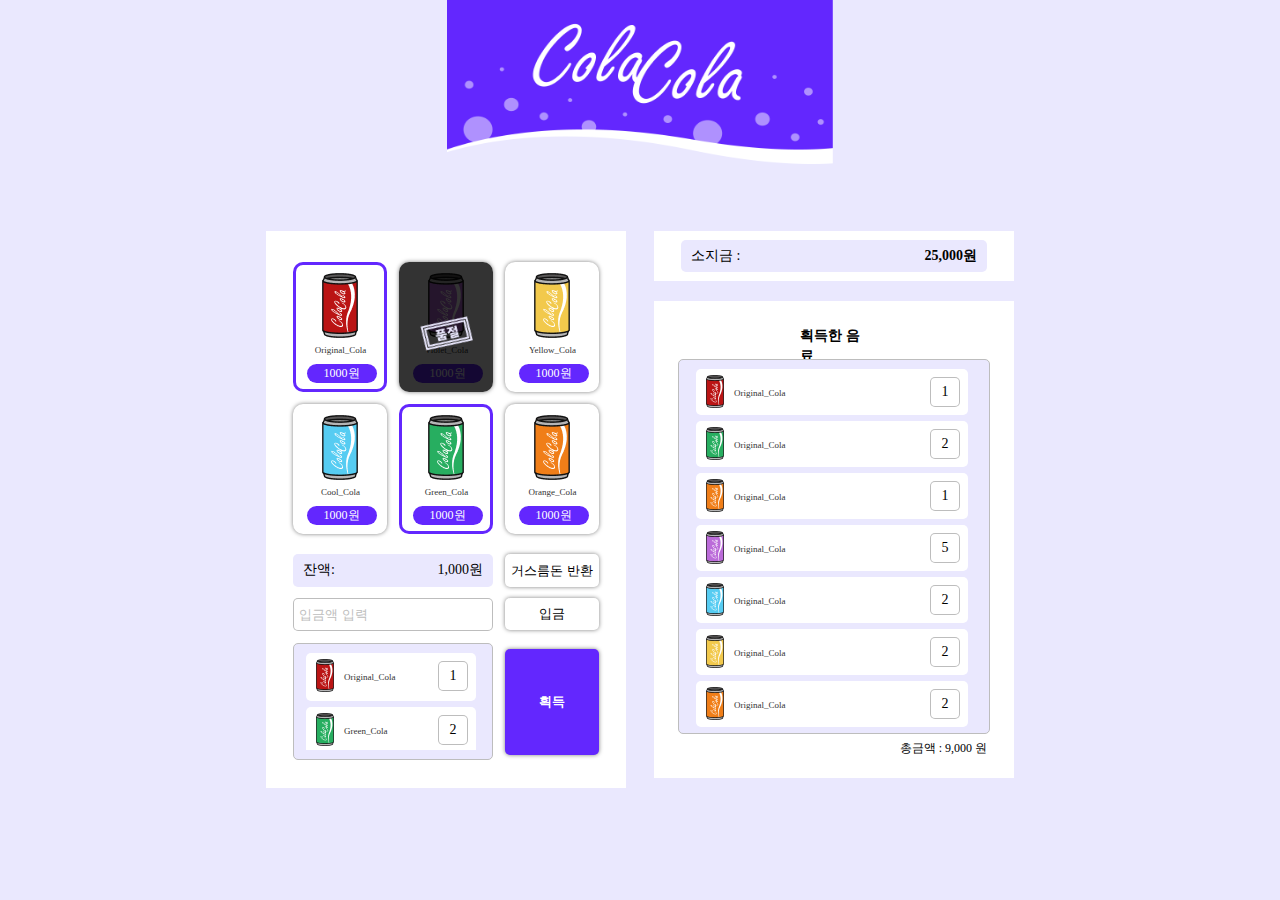
==== index.html @ 30642b95 "vending-machine HTML/CSS/Mediaqueri" ====
<!DOCTYPE html>
<html lang="ko-KR">
  <head>
    <meta charset="UTF-8" />
    <meta http-equiv="X-UA-Compatible" content="IE=edge" />
    <meta name="viewport" content="width=device-width, initial-scale=1.0" />
    <link rel="stylesheet" href="style/style.css" />
    <title>Vending-machine</title>
  </head>
  <body>
    <div class="wrapper">
      <!-- 메인 로고 -->
      <img class="logo" src="./images/logo.png" alt="" />
      <!-- 메인 로고 -->
      <div class="section-all">
        <div class="sec1">
          <!-- 콜라 박스 -->
          <div class="cola-container">
            <div class="cola-six select">
              <img src="./images/cola-red.png" alt="" />
              <p class="cola-six-name">Original_Cola</p>
              <p class="cola-six-cash">1000원</p>
            </div>
            <div class="cola-six">
              <div class="sold-out">
                <img src="./images/sold-out.png" alt="" />
              </div>
              <img src="./images/cola-violet.png" alt="" />
              <p class="cola-six-name">Violet_Cola</p>
              <p class="cola-six-cash">1000원</p>
            </div>
            <div class="cola-six">
              <img src="./images/cola-yellow.png" alt="" />
              <p class="cola-six-name">Yellow_Cola</p>
              <p class="cola-six-cash">1000원</p>
            </div>
            <div class="cola-six">
              <img src="./images/cola-blue.png" alt="" />
              <p class="cola-six-name">Cool_Cola</p>
              <p class="cola-six-cash">1000원</p>
            </div>
            <div class="cola-six select">
              <img src="./images/cola-green.png" alt="" />
              <p class="cola-six-name">Green_Cola</p>
              <p class="cola-six-cash">1000원</p>
            </div>
            <div class="cola-six">
              <img src="./images/cola-orange.png" alt="" />
              <p class="cola-six-name">Orange_Cola</p>
              <p class="cola-six-cash">1000원</p>
            </div>
          </div>
          <!-- 콜라 박스 -->

          <!-- 잔액: 1,000원 -->
          <div class="balance-wrapper">
            <div class="flex-col mr-12">
              <div class="balance-cash">
                <p>잔액:</p>
                <p>1,000원</p>
              </div>
              <!-- <div class="pay-entry">입금액 입력 (금액 적어 지도록)</div> -->
              <input class="pay-entry" type="text" placeholder="입금액 입력" />
            </div>
            <div class="flex-col">
              <button class="return-cash">거스름돈 반환</button>
              <button class="deposit">입금</button>
            </div>
          </div>
          <!-- 잔액: 1,000원 -->
          <!-- 스크롤 콜라 -->
          <div class="scroll-obtain-wrapper">
            <div class="scroll-p mt-12 mr-12">
              <div class="scroll-cola-wrapper">
                <div class="scroll-cola-box mt-3">
                  <div class="scroll-cola-box-left">
                    <img src="./images/cola-red.png" alt="" />
                    <p class="scroll-cola-text">Original_Cola</p>
                  </div>
                  <p class="scroll-cola-num">1</p>
                </div>

                <div class="scroll-cola-box">
                  <div class="scroll-cola-box-left">
                    <img src="./images/cola-green.png" alt="" />
                    <p class="scroll-cola-text">Green_Cola</p>
                  </div>
                  <p class="scroll-cola-num">2</p>
                </div>

                <div class="scroll-cola-box mb-3">
                  <div class="scroll-cola-box-left">
                    <img src="./images/cola-red.png" alt="" />
                    <p class="scroll-cola-text">Original_Cola</p>
                  </div>
                  <p class="scroll-cola-num">3</p>
                </div>
              </div>
            </div>
            <!-- 스크롤 콜라 -->
            <!-- 획득 -->
            <div>
              <button class="obtain-btn">획득</button>
            </div>
            <!-- 획득 -->
          </div>
        </div>

        <div class="sec2">
          <!-- 소지금 -->
          <div class="funds-wrapper">
            <div class="funds-box">
              <p>소지금 :</p>
              <p>25,000원</p>
            </div>
          </div>
          <!-- 소지금 -->
          <!-- 획득한 음료 -->
          <div class="obtain-drink-wrapper">
            <p class="obtain-drink-text">획득한 음료</p>

            <div class="scroll-p">
              <div class="obtain-scroll-cola">
                <div class="obtain-scroll-cola-box mt-3">
                  <div class="scroll-cola-box-left">
                    <img src="./images/cola-red.png" alt="" />
                    <p class="scroll-cola-text">Original_Cola</p>
                  </div>
                  <p class="scroll-cola-num">1</p>
                </div>

                <div class="obtain-scroll-cola-box">
                  <div class="scroll-cola-box-left">
                    <img src="./images/cola-green.png" alt="" />
                    <p class="scroll-cola-text">Original_Cola</p>
                  </div>
                  <p class="scroll-cola-num">2</p>
                </div>
                <div class="obtain-scroll-cola-box">
                  <div class="scroll-cola-box-left">
                    <img src="./images/cola-orange.png" alt="" />
                    <p class="scroll-cola-text">Original_Cola</p>
                  </div>
                  <p class="scroll-cola-num">1</p>
                </div>
                <div class="obtain-scroll-cola-box">
                  <div class="scroll-cola-box-left">
                    <img src="./images/cola-violet.png" alt="" />
                    <p class="scroll-cola-text">Original_Cola</p>
                  </div>
                  <p class="scroll-cola-num">5</p>
                </div>
                <div class="obtain-scroll-cola-box">
                  <div class="scroll-cola-box-left">
                    <img src="./images/cola-blue.png" alt="" />
                    <p class="scroll-cola-text">Original_Cola</p>
                  </div>
                  <p class="scroll-cola-num">2</p>
                </div>
                <div class="obtain-scroll-cola-box">
                  <div class="scroll-cola-box-left">
                    <img src="./images/cola-yellow.png" alt="" />
                    <p class="scroll-cola-text">Original_Cola</p>
                  </div>
                  <p class="scroll-cola-num">2</p>
                </div>
                <div class="obtain-scroll-cola-box">
                  <div class="scroll-cola-box-left">
                    <img src="./images/cola-orange.png" alt="" />
                    <p class="scroll-cola-text">Original_Cola</p>
                  </div>
                  <p class="scroll-cola-num">2</p>
                </div>
                <div class="obtain-scroll-cola-box">
                  <div class="scroll-cola-box-left">
                    <img src="./images/cola-red.png" alt="" />
                    <p class="scroll-cola-text">Original_Cola</p>
                  </div>
                  <p class="scroll-cola-num">2</p>
                </div>
                <div class="obtain-scroll-cola-box">
                  <div class="scroll-cola-box-left">
                    <img src="./images/cola-yellow.png" alt="" />
                    <p class="scroll-cola-text">Original_Cola</p>
                  </div>
                  <p class="scroll-cola-num">2</p>
                </div>
                <div class="obtain-scroll-cola-box">
                  <div class="scroll-cola-box-left">
                    <img src="./images/cola-red.png" alt="" />
                    <p class="scroll-cola-text">Original_Cola</p>
                  </div>
                  <p class="scroll-cola-num">2</p>
                </div>
                <div class="obtain-scroll-cola-box">
                  <div class="scroll-cola-box-left">
                    <img src="./images/cola-red.png" alt="" />
                    <p class="scroll-cola-text">Original_Cola</p>
                  </div>
                  <p class="scroll-cola-num">2</p>
                </div>
                <div class="obtain-scroll-cola-box">
                  <div class="scroll-cola-box-left">
                    <img src="./images/cola-red.png" alt="" />
                    <p class="scroll-cola-text">Original_Cola</p>
                  </div>
                  <p class="scroll-cola-num">2</p>
                </div>
                <div class="obtain-scroll-cola-box">
                  <div class="scroll-cola-box-left">
                    <img src="./images/cola-red.png" alt="" />
                    <p class="scroll-cola-text">Original_Cola</p>
                  </div>
                  <p class="scroll-cola-num">2</p>
                </div>
                <div class="obtain-scroll-cola-box">
                  <div class="scroll-cola-box-left">
                    <img src="./images/cola-red.png" alt="" />
                    <p class="scroll-cola-text">Original_Cola</p>
                  </div>
                  <p class="scroll-cola-num">2</p>
                </div>

                <div class="obtain-scroll-cola-box mb-3">
                  <div class="scroll-cola-box-left">
                    <img src="./images/cola-red.png" alt="" />
                    <p class="scroll-cola-text">Original_Cola</p>
                  </div>
                  <p class="scroll-cola-num">3</p>
                </div>
              </div>
            </div>

            <div class="total-price">
              <p>총금액 : 9,000 원</p>
            </div>
          </div>
          <!-- 획득한 음료 -->
        </div>
      </div>
    </div>
  </body>
</html>
---- style/style.css ----
* {
  margin: 0;
}
body {
  background-color: #eae8fe;
}

body::-webkit-scrollbar {
  display: none;
  -ms-overflow-style: none; /* 인터넷 익스플로러 */
  scrollbar-width: none; /* 파이어폭스 */
}

.section-all {
  display: flex;
  flex-direction: row;
}
.sec1 {
  height: 545px;
  margin-right: 28px;
}
.sec2 {
  height: 545px;
}

@media (max-width: 752px) {
  .sec1 {
    margin-right: 0;
    height: calc(545px - 17px);
  }

  .section-all {
    display: flex;
    flex-direction: column;
  }
}

.mr-12 {
  margin-right: 12px;
}

.mr-3 {
  margin-right: 3px;
}
.mb-3 {
  margin-bottom: 3px;
}

.logo {
  width: 386px;
  height: 164.12px;
  margin-bottom: 67px;
}
@media (max-width: 752px) {
  .logo {
    margin-bottom: 24.88px;
  }
}
.wrapper {
  display: flex;
  flex-direction: column;
  align-items: center;
  justify-content: center;
  margin: 0 auto;
}

/* 콜라 6개 박스 */

.cola-container {
  display: flex;
  flex-wrap: wrap;
  align-items: center;
  justify-content: center;
  box-sizing: border-box;
  width: 100%;
  max-width: 360px;
  background: #ffffff;

  gap: 12px;
  padding: 31px 27px 20px 27px;
}

.cola-six {
  /* box-shadow: inset 0 0 10px red; */
  width: 94px;
  height: 130px;
  background: #ffffff;
  border-radius: 10px;
  display: flex;
  flex-direction: column;
  position: relative;
  align-items: center;
  box-shadow: 0px 0px 4px 0px #00000080;
}

.cola-six.select {
  box-shadow: 0 0 0 3px #6327fe inset;
}

.flex-col {
  display: flex;
  flex-direction: column;
}

.cola-six img {
  width: 36px;
  height: 65px;

  margin-top: 11.07px;
  margin-bottom: 6.07px;
  margin-left: 29px;
  margin-right: 29px;
}

.sold-out {
  position: absolute;
  top: 0;
  left: 0;
  width: 94px;
  height: 130px;

  background: rgba(0, 0, 0, 0.8);
  border-radius: 10px;
}
.sold-out img {
  position: absolute;
  left: 19.23px;
  top: 49.21px;
  z-index: 3;
  transform: rotate(5.15deg);
  width: 57.51px;
  height: 44.85px;

  margin: 0;
}

.cola-six-name {
  font-style: normal;
  font-weight: 500;
  font-size: 9px;
  line-height: 13px;
  color: #333333;
  margin-left: 11px;
  margin-right: 10px;
}

.cola-six-cash {
  color: white;
  width: 70px;
  height: 22px;
  background: #6327fe;
  border-radius: 50px;
  display: flex;
  align-items: center;
  justify-content: center;

  margin: 7px 10px 9px 13px;
  font-weight: 500;
  font-size: 12px;

  /* padding: 15px 5px 16px 5px; */
}

/* 콜라 6개 박스 */

/* 잔액, 입금액 입력, 거스름돈 반환, 입금 */

.balance-wrapper {
  display: flex;
  box-sizing: border-box;
  padding: 0 27px;
  /* flex-wrap: wrap; */
  width: 100%;
  background-color: white;
  max-width: 360px;
  font-size: 14px;
  font-weight: 500px;
  flex-wrap: wrap;
}
.balance-cash {
  display: flex;
  justify-content: space-between;
  align-items: center;
  background-color: #eae8fe;
  box-sizing: border-box;
  width: 200px;
  height: 33px;
  margin-bottom: 11px;
  border-radius: 5px;
  padding: 6px 10px 7px 10px;
}

.pay-entry {
  border: none;
  box-shadow: 0 0 0 1px #bdbdbd inset;
  box-sizing: border-box;
  width: 200px;
  height: 33px;
  background-color: white;
  border-radius: 5px;
  padding-left: 6px;
}
.pay-entry::placeholder {
  color: #bdbdbd;
}

.return-cash {
  width: 94px;
  margin-bottom: 11px;
  border-radius: 5px;
  height: 33px;
  border: none;
  box-shadow: 0px 0px 4px 0px #00000080;
  background-color: white;
}
.deposit {
  height: 32px;
  background-color: white;
  border-radius: 5px;
  border: none;
  box-shadow: 0px 0px 4px 0px #00000080;
}
/* 잔액, 입금액 입력, 거스름돈 반환, 입금 */

/* 선택 음료 스크롤 콜라 박스 */
.scroll-obtain-wrapper {
  display: flex;
  background-color: white;
  /* padding-top: 12px; */
  box-sizing: border-box;
  width: 100%;
  max-width: 360px;
  align-items: center;
  justify-content: center;
  padding-bottom: 28px;
}

@media (max-width: 752px) {
  .scroll-obtain-wrapper {
    padding-bottom: 11px;
  }
}

.mt-12 {
  margin-top: 12px;
}

.mb-12 {
  margin-bottom: 12px;
}

.scroll-cola-wrapper {
  /* border: 1px #bdbdbd solid; */
  overflow: auto;
  /* border-radius: 5px; */
  background-color: #eae8fe;
  margin-bottom: 9px;
  width: 194px;
  height: 97px;
  display: flex;
  flex-direction: column;
  align-items: center;
  gap: 6px;
}

.scroll-cola-box {
  background-color: white;
  border-radius: 5px;
  display: flex;
  justify-content: space-between;
  height: 48px;
  width: 170px;
}
.scroll-cola-box-left {
  display: flex;
}

.scroll-cola-box-left img {
  width: 17.93px;
  height: 32.93px;
  margin-top: 6px;
  margin-left: 10px;
  margin-bottom: 7px;
}

.scroll-cola-text {
  font-weight: 500;
  font-size: 9px;
  line-height: 13px;
  color: #333333;
  margin-top: 18px;
  margin-bottom: 18px;
  margin-left: 10px;
}

.scroll-cola-num {
  display: flex;
  align-items: center;
  justify-content: center;
  box-shadow: 0 0 0 1px #bdbdbd inset;
  border-radius: 5px;
  width: 30px;
  height: 30px;
  font-style: normal;
  font-weight: 500;
  font-size: 14px;
  line-height: 20px;
  margin: 8px 8px 8px 21px;
}

.obtain-btn {
  background: #6327fe;
  width: 94px;
  height: 106px;
  margin-top: 12px;
  color: white;
  font-style: normal;
  font-weight: 700;
  font-size: 13px;
  line-height: 19px;
  border: none;
  border-radius: 5px;
  box-shadow: 0px 0px 4px rgba(0, 0, 0, 0.5);
}
/* 선택 음료 스크롤 콜라 박스 */

/* 소지금 */

.funds-wrapper {
  display: flex;
  justify-content: center;
  align-items: center;
  background-color: white;
  width: 360px;
  height: 50px;
}

.funds-box {
  display: flex;
  justify-content: space-between;
  align-items: center;
  background-color: #eae8fe;
  border-radius: 5px;
  width: 306px;
  height: 32px;
}

.funds-box p {
  color: black;
  margin: 6px 10px;
}
.funds-box :nth-child(1) {
  font-style: normal;
  font-weight: 500;
  font-size: 14px;
  line-height: 20px;
}
.funds-box :nth-child(2) {
  font-style: normal;
  font-weight: 700;
  font-size: 14px;
  line-height: 20px;
}

/* 소지금 */

/* 획득한 음료 */

.obtain-drink-wrapper {
  display: flex;
  flex-direction: column;
  background-color: white;
  /* padding-top: 12px; */
  box-sizing: border-box;
  width: 360px;
  /* 위드값 확인하기@@@@@@@@@@@@@@@@@@@@@@@@@@@@2 */
  height: 477px;
  /* width: 100%;
  max-width: 360px; */
  margin-top: 20px;
  align-items: center;
}

@media (max-width: 752px) {
  .obtain-drink-wrapper {
    margin-top: 0px;
  }
}

.obtain-drink-text {
  font-style: normal;
  font-weight: 700;
  font-size: 14px;
  line-height: 20px;
  width: 68px;
  height: 20px;
  color: black;
  margin-top: 25px;
  margin-bottom: 13px;
}

.obtain-scroll-cola-box {
  background-color: white;
  border-radius: 5px;
  display: flex;
  justify-content: space-between;
  height: 46px;
  width: 272px;
}

.obtain-scroll-cola {
  overflow: auto;
  display: flex;
  flex-direction: column;
  align-items: center;
  gap: 6px;
  width: 306px;
  height: 364px;
}

.scroll-p {
  box-sizing: border-box;
  padding-right: 4px;
  padding-top: 9px;

  /* overflow: auto; */
  border: 1px #bdbdbd solid;
  border-radius: 5px;
  background-color: #eae8fe;
}

.obtain-scroll-cola::-webkit-scrollbar,
.scroll-cola-wrapper::-webkit-scrollbar {
  width: 4px;
}
.obtain-scroll-cola::-webkit-scrollbar-thumb,
.scroll-cola-wrapper::-webkit-scrollbar-thumb {
  background-color: #ffffff;
  border-radius: 50px;
}
.obtain-scroll-cola::-webkit-scrollbar-track,
.scroll-cola-wrapper::-webkit-scrollbar-track {
  background-color: transparent;
}

/* .obtain-scroll-cola-box {
  display: flex;
  width: 276px;
  height: 46px;
  border-radius: 5px;
  background-color: white;
} */

.obtain-scroll-cola img {
  width: 17.93px;
  height: 32.93px;
  display: flex;
  align-items: center;
  justify-content: center;
  margin-top: 6px;
  margin-left: 10px;
  margin-bottom: 7px;
}

.obtain-scroll-cola-text {
  font-style: normal;
  font-weight: 500;
  font-size: 9px;
  line-height: 13px;
  color: #333333;
  display: flex;
  align-items: center;
  margin-top: 18px;
  margin-bottom: 18px;
  margin-left: 10px;
}

.obtain-scroll-cola-num {
  display: flex;
  align-items: center;
  justify-content: center;
  border: 1px solid #bdbdbd;
  border-radius: 5px;
  width: 30px;
  height: 30px;
  font-style: normal;
  font-weight: 500;
  font-size: 14px;
  line-height: 20px;
  margin: 8px 8px 8px 21px;
}

/* 획득한 음료 */

/* 총금액 */
.total-price {
  margin-top: 6px;
  margin-right: 27px;
  font-style: normal;
  font-weight: 500;
  font-size: 12px;
  line-height: 17px;
  height: 20px;
  color: #000000;
  align-self: flex-end;
}
/* 총금액 */
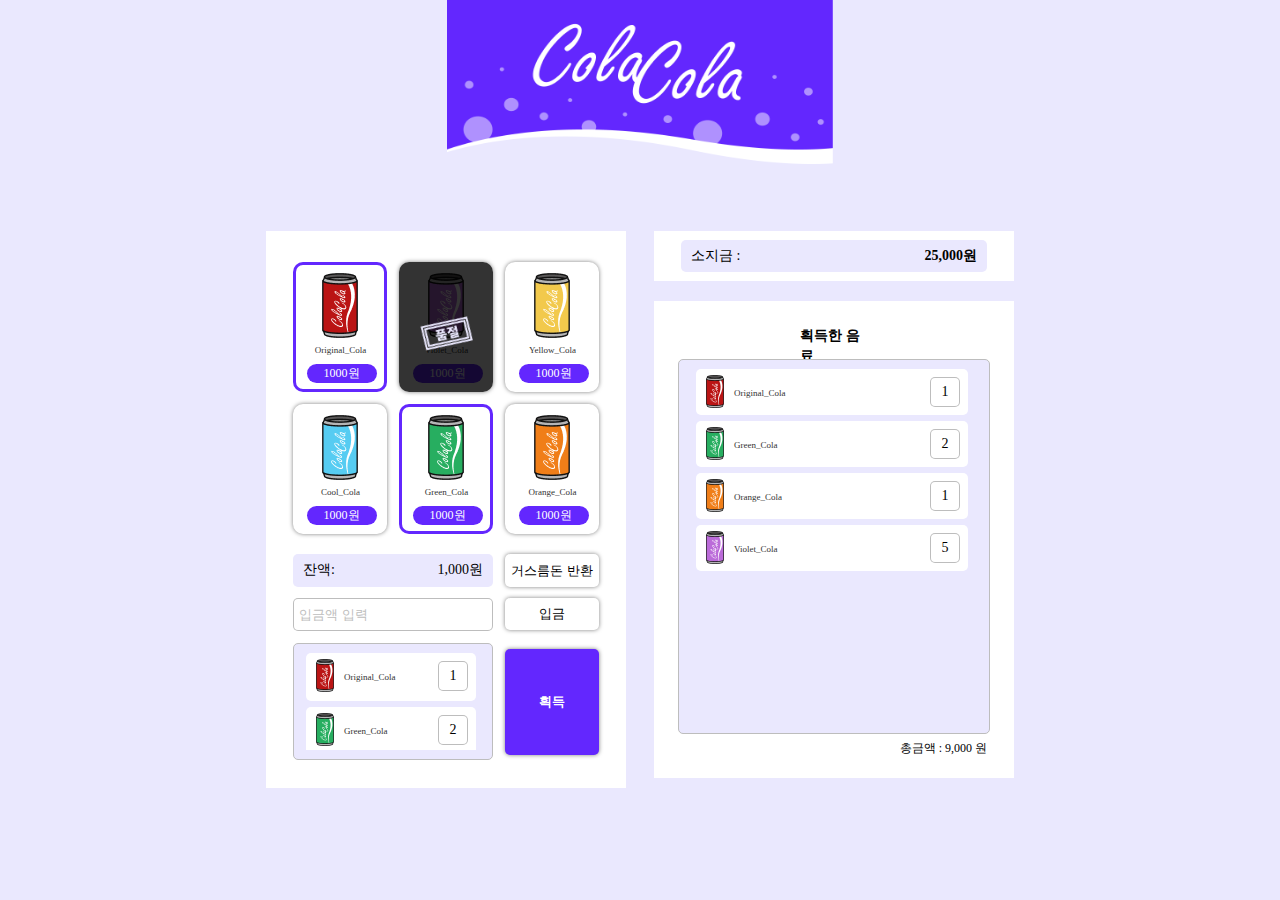
==== commit 550f964a: "scroll-bar 수정hover,cursor 추가" ====
--- a/index.html
+++ b/index.html
@@ -51,7 +51,6 @@
             </div>
           </div>
           <!-- 콜라 박스 -->
-
           <!-- 잔액: 1,000원 -->
           <div class="balance-wrapper">
             <div class="flex-col mr-12">
@@ -79,7 +78,6 @@
                   </div>
                   <p class="scroll-cola-num">1</p>
                 </div>
-
                 <div class="scroll-cola-box">
                   <div class="scroll-cola-box-left">
                     <img src="./images/cola-green.png" alt="" />
@@ -87,14 +85,17 @@
                   </div>
                   <p class="scroll-cola-num">2</p>
                 </div>
-
-                <div class="scroll-cola-box mb-3">
-                  <div class="scroll-cola-box-left">
-                    <img src="./images/cola-red.png" alt="" />
-                    <p class="scroll-cola-text">Original_Cola</p>
-                  </div>
-                  <p class="scroll-cola-num">3</p>
-                </div>
+                <!-- visibility-hidden  -->
+                <div class="visibility-hidden">
+                  <div class="scroll-cola-box mb-3">
+                    <div class="scroll-cola-box-left">
+                      <img src="./images/cola-red.png" alt="" />
+                      <p class="scroll-cola-text">Original_Cola</p>
+                    </div>
+                    <p class="scroll-cola-num">3</p>
+                  </div>
+                </div>
+                <!-- visibility-hidden  -->
               </div>
             </div>
             <!-- 스크롤 콜라 -->
@@ -105,7 +106,6 @@
             <!-- 획득 -->
           </div>
         </div>
-
         <div class="sec2">
           <!-- 소지금 -->
           <div class="funds-wrapper">
@@ -118,7 +118,6 @@
           <!-- 획득한 음료 -->
           <div class="obtain-drink-wrapper">
             <p class="obtain-drink-text">획득한 음료</p>
-
             <div class="scroll-p">
               <div class="obtain-scroll-cola">
                 <div class="obtain-scroll-cola-box mt-3">
@@ -128,109 +127,264 @@
                   </div>
                   <p class="scroll-cola-num">1</p>
                 </div>
-
                 <div class="obtain-scroll-cola-box">
                   <div class="scroll-cola-box-left">
                     <img src="./images/cola-green.png" alt="" />
-                    <p class="scroll-cola-text">Original_Cola</p>
+                    <p class="scroll-cola-text">Green_Cola</p>
                   </div>
                   <p class="scroll-cola-num">2</p>
                 </div>
                 <div class="obtain-scroll-cola-box">
                   <div class="scroll-cola-box-left">
                     <img src="./images/cola-orange.png" alt="" />
-                    <p class="scroll-cola-text">Original_Cola</p>
+                    <p class="scroll-cola-text">Orange_Cola</p>
                   </div>
                   <p class="scroll-cola-num">1</p>
                 </div>
                 <div class="obtain-scroll-cola-box">
                   <div class="scroll-cola-box-left">
                     <img src="./images/cola-violet.png" alt="" />
-                    <p class="scroll-cola-text">Original_Cola</p>
+                    <p class="scroll-cola-text">Violet_Cola</p>
                   </div>
                   <p class="scroll-cola-num">5</p>
                 </div>
-                <div class="obtain-scroll-cola-box">
-                  <div class="scroll-cola-box-left">
-                    <img src="./images/cola-blue.png" alt="" />
-                    <p class="scroll-cola-text">Original_Cola</p>
-                  </div>
-                  <p class="scroll-cola-num">2</p>
-                </div>
-                <div class="obtain-scroll-cola-box">
-                  <div class="scroll-cola-box-left">
-                    <img src="./images/cola-yellow.png" alt="" />
-                    <p class="scroll-cola-text">Original_Cola</p>
-                  </div>
-                  <p class="scroll-cola-num">2</p>
-                </div>
-                <div class="obtain-scroll-cola-box">
-                  <div class="scroll-cola-box-left">
-                    <img src="./images/cola-orange.png" alt="" />
-                    <p class="scroll-cola-text">Original_Cola</p>
-                  </div>
-                  <p class="scroll-cola-num">2</p>
-                </div>
-                <div class="obtain-scroll-cola-box">
-                  <div class="scroll-cola-box-left">
-                    <img src="./images/cola-red.png" alt="" />
-                    <p class="scroll-cola-text">Original_Cola</p>
-                  </div>
-                  <p class="scroll-cola-num">2</p>
-                </div>
-                <div class="obtain-scroll-cola-box">
-                  <div class="scroll-cola-box-left">
-                    <img src="./images/cola-yellow.png" alt="" />
-                    <p class="scroll-cola-text">Original_Cola</p>
-                  </div>
-                  <p class="scroll-cola-num">2</p>
-                </div>
-                <div class="obtain-scroll-cola-box">
-                  <div class="scroll-cola-box-left">
-                    <img src="./images/cola-red.png" alt="" />
-                    <p class="scroll-cola-text">Original_Cola</p>
-                  </div>
-                  <p class="scroll-cola-num">2</p>
-                </div>
-                <div class="obtain-scroll-cola-box">
-                  <div class="scroll-cola-box-left">
-                    <img src="./images/cola-red.png" alt="" />
-                    <p class="scroll-cola-text">Original_Cola</p>
-                  </div>
-                  <p class="scroll-cola-num">2</p>
-                </div>
-                <div class="obtain-scroll-cola-box">
-                  <div class="scroll-cola-box-left">
-                    <img src="./images/cola-red.png" alt="" />
-                    <p class="scroll-cola-text">Original_Cola</p>
-                  </div>
-                  <p class="scroll-cola-num">2</p>
-                </div>
-                <div class="obtain-scroll-cola-box">
-                  <div class="scroll-cola-box-left">
-                    <img src="./images/cola-red.png" alt="" />
-                    <p class="scroll-cola-text">Original_Cola</p>
-                  </div>
-                  <p class="scroll-cola-num">2</p>
-                </div>
-                <div class="obtain-scroll-cola-box">
-                  <div class="scroll-cola-box-left">
-                    <img src="./images/cola-red.png" alt="" />
-                    <p class="scroll-cola-text">Original_Cola</p>
-                  </div>
-                  <p class="scroll-cola-num">2</p>
-                </div>
-
-                <div class="obtain-scroll-cola-box mb-3">
-                  <div class="scroll-cola-box-left">
-                    <img src="./images/cola-red.png" alt="" />
-                    <p class="scroll-cola-text">Original_Cola</p>
-                  </div>
-                  <p class="scroll-cola-num">3</p>
+                <!-- visibility-hidden 이용해서 스크롤 최소 길이 더 작게 --><!-- visibility-hidden -->
+                <div class="visibility-hidden">
+                  <div class="obtain-scroll-cola-box">
+                    <div class="scroll-cola-box-left">
+                      <img src="./images/cola-blue.png" alt="" />
+                      <p class="scroll-cola-text">Original_Cola</p>
+                    </div>
+                    <p class="scroll-cola-num">2</p>
+                  </div>
+                  <div class="obtain-scroll-cola-box">
+                    <div class="scroll-cola-box-left">
+                      <img src="./images/cola-yellow.png" alt="" />
+                      <p class="scroll-cola-text">Original_Cola</p>
+                    </div>
+                    <p class="scroll-cola-num">2</p>
+                  </div>
+                  <div class="obtain-scroll-cola-box">
+                    <div class="scroll-cola-box-left">
+                      <img src="./images/cola-orange.png" alt="" />
+                      <p class="scroll-cola-text">Original_Cola</p>
+                    </div>
+                    <p class="scroll-cola-num">2</p>
+                  </div>
+                  <div class="obtain-scroll-cola-box">
+                    <div class="scroll-cola-box-left">
+                      <img src="./images/cola-red.png" alt="" />
+                      <p class="scroll-cola-text">Original_Cola</p>
+                    </div>
+                    <p class="scroll-cola-num">2</p>
+                  </div>
+                  <div class="obtain-scroll-cola-box">
+                    <div class="scroll-cola-box-left">
+                      <img src="./images/cola-yellow.png" alt="" />
+                      <p class="scroll-cola-text">Original_Cola</p>
+                    </div>
+                    <p class="scroll-cola-num">2</p>
+                  </div>
+                  <div class="obtain-scroll-cola-box">
+                    <div class="scroll-cola-box-left">
+                      <img src="./images/cola-red.png" alt="" />
+                      <p class="scroll-cola-text">Original_Cola</p>
+                    </div>
+                    <p class="scroll-cola-num">2</p>
+                  </div>
+                  <div class="obtain-scroll-cola-box">
+                    <div class="scroll-cola-box-left">
+                      <img src="./images/cola-red.png" alt="" />
+                      <p class="scroll-cola-text">Original_Cola</p>
+                    </div>
+                    <p class="scroll-cola-num">2</p>
+                  </div>
+                  <div class="obtain-scroll-cola-box">
+                    <div class="scroll-cola-box-left">
+                      <img src="./images/cola-red.png" alt="" />
+                      <p class="scroll-cola-text">Original_Cola</p>
+                    </div>
+                    <p class="scroll-cola-num">2</p>
+                  </div>
+                  <div class="obtain-scroll-cola-box">
+                    <div class="scroll-cola-box-left">
+                      <img src="./images/cola-red.png" alt="" />
+                      <p class="scroll-cola-text">Original_Cola</p>
+                    </div>
+                    <p class="scroll-cola-num">2</p>
+                  </div>
+                  <div class="obtain-scroll-cola-box">
+                    <div class="scroll-cola-box-left">
+                      <img src="./images/cola-red.png" alt="" />
+                      <p class="scroll-cola-text">Original_Cola</p>
+                    </div>
+                    <p class="scroll-cola-num">2</p>
+                  </div>
+                  <div class="obtain-scroll-cola-box mb-3">
+                    <div class="scroll-cola-box-left">
+                      <img src="./images/cola-red.png" alt="" />
+                      <p class="scroll-cola-text">Original_Cola</p>
+                    </div>
+                    <p class="scroll-cola-num">3</p>
+                  </div>
+                  <div class="obtain-scroll-cola-box">
+                    <div class="scroll-cola-box-left">
+                      <img src="./images/cola-red.png" alt="" />
+                      <p class="scroll-cola-text">Original_Cola</p>
+                    </div>
+                    <p class="scroll-cola-num">2</p>
+                  </div>
+                  <div class="obtain-scroll-cola-box">
+                    <div class="scroll-cola-box-left">
+                      <img src="./images/cola-red.png" alt="" />
+                      <p class="scroll-cola-text">Original_Cola</p>
+                    </div>
+                    <p class="scroll-cola-num">2</p>
+                  </div>
+                  <div class="obtain-scroll-cola-box mb-3">
+                    <div class="scroll-cola-box-left">
+                      <img src="./images/cola-red.png" alt="" />
+                      <p class="scroll-cola-text">Original_Cola</p>
+                    </div>
+                    <p class="scroll-cola-num">3</p>
+                  </div>
+                  <div class="obtain-scroll-cola-box">
+                    <div class="scroll-cola-box-left">
+                      <img src="./images/cola-red.png" alt="" />
+                      <p class="scroll-cola-text">Original_Cola</p>
+                    </div>
+                    <p class="scroll-cola-num">2</p>
+                  </div>
+                  <div class="obtain-scroll-cola-box">
+                    <div class="scroll-cola-box-left">
+                      <img src="./images/cola-red.png" alt="" />
+                      <p class="scroll-cola-text">Original_Cola</p>
+                    </div>
+                    <p class="scroll-cola-num">2</p>
+                  </div>
+                  <div class="obtain-scroll-cola-box mb-3">
+                    <div class="scroll-cola-box-left">
+                      <img src="./images/cola-red.png" alt="" />
+                      <p class="scroll-cola-text">Original_Cola</p>
+                    </div>
+                    <p class="scroll-cola-num">3</p>
+                  </div>
+                  <div class="obtain-scroll-cola-box">
+                    <div class="scroll-cola-box-left">
+                      <img src="./images/cola-red.png" alt="" />
+                      <p class="scroll-cola-text">Original_Cola</p>
+                    </div>
+                    <p class="scroll-cola-num">2</p>
+                  </div>
+                  <div class="obtain-scroll-cola-box">
+                    <div class="scroll-cola-box-left">
+                      <img src="./images/cola-red.png" alt="" />
+                      <p class="scroll-cola-text">Original_Cola</p>
+                    </div>
+                    <p class="scroll-cola-num">2</p>
+                  </div>
+                  <div class="obtain-scroll-cola-box mb-3">
+                    <div class="scroll-cola-box-left">
+                      <img src="./images/cola-red.png" alt="" />
+                      <p class="scroll-cola-text">Original_Cola</p>
+                    </div>
+                    <p class="scroll-cola-num">3</p>
+                  </div>
+                  <div class="obtain-scroll-cola-box">
+                    <div class="scroll-cola-box-left">
+                      <img src="./images/cola-red.png" alt="" />
+                      <p class="scroll-cola-text">Original_Cola</p>
+                    </div>
+                    <p class="scroll-cola-num">2</p>
+                  </div>
+                  <div class="obtain-scroll-cola-box">
+                    <div class="scroll-cola-box-left">
+                      <img src="./images/cola-red.png" alt="" />
+                      <p class="scroll-cola-text">Original_Cola</p>
+                    </div>
+                    <p class="scroll-cola-num">2</p>
+                  </div>
+                  <div class="obtain-scroll-cola-box mb-3">
+                    <div class="scroll-cola-box-left">
+                      <img src="./images/cola-red.png" alt="" />
+                      <p class="scroll-cola-text">Original_Cola</p>
+                    </div>
+                    <p class="scroll-cola-num">3</p>
+                  </div>
+                  <div class="obtain-scroll-cola-box">
+                    <div class="scroll-cola-box-left">
+                      <img src="./images/cola-red.png" alt="" />
+                      <p class="scroll-cola-text">Original_Cola</p>
+                    </div>
+                    <p class="scroll-cola-num">2</p>
+                  </div>
+                  <div class="obtain-scroll-cola-box">
+                    <div class="scroll-cola-box-left">
+                      <img src="./images/cola-red.png" alt="" />
+                      <p class="scroll-cola-text">Original_Cola</p>
+                    </div>
+                    <p class="scroll-cola-num">2</p>
+                  </div>
+                  <div class="obtain-scroll-cola-box mb-3">
+                    <div class="scroll-cola-box-left">
+                      <img src="./images/cola-red.png" alt="" />
+                      <p class="scroll-cola-text">Original_Cola</p>
+                    </div>
+                    <p class="scroll-cola-num">3</p>
+                  </div>
+                  <div class="obtain-scroll-cola-box">
+                    <div class="scroll-cola-box-left">
+                      <img src="./images/cola-red.png" alt="" />
+                      <p class="scroll-cola-text">Original_Cola</p>
+                    </div>
+                    <p class="scroll-cola-num">2</p>
+                  </div>
+                  <div class="obtain-scroll-cola-box">
+                    <div class="scroll-cola-box-left">
+                      <img src="./images/cola-red.png" alt="" />
+                      <p class="scroll-cola-text">Original_Cola</p>
+                    </div>
+                    <p class="scroll-cola-num">2</p>
+                  </div>
+                  <div class="obtain-scroll-cola-box">
+                    <div class="scroll-cola-box-left">
+                      <img src="./images/cola-red.png" alt="" />
+                      <p class="scroll-cola-text">Original_Cola</p>
+                    </div>
+                    <p class="scroll-cola-num">2</p>
+                  </div>
+                  <div class="obtain-scroll-cola-box">
+                    <div class="scroll-cola-box-left">
+                      <img src="./images/cola-red.png" alt="" />
+                      <p class="scroll-cola-text">Original_Cola</p>
+                    </div>
+                    <p class="scroll-cola-num">2</p>
+                  </div>
+                  <div class="obtain-scroll-cola-box">
+                    <div class="scroll-cola-box-left">
+                      <img src="./images/cola-red.png" alt="" />
+                      <p class="scroll-cola-text">Original_Cola</p>
+                    </div>
+                    <p class="scroll-cola-num">2</p>
+                  </div>
+                  <div class="obtain-scroll-cola-box">
+                    <div class="scroll-cola-box-left">
+                      <img src="./images/cola-red.png" alt="" />
+                      <p class="scroll-cola-text">Original_Cola</p>
+                    </div>
+                    <p class="scroll-cola-num">2</p>
+                  </div>
+                  <div class="obtain-scroll-cola-box mb-3">
+                    <div class="scroll-cola-box-left">
+                      <img src="./images/cola-red.png" alt="" />
+                      <p class="scroll-cola-text">Original_Cola</p>
+                    </div>
+                    <p class="scroll-cola-num">3</p>
+                  </div>
+                  <!-- visibility-hidden --><!-- visibility-hidden -->
                 </div>
               </div>
             </div>
-
             <div class="total-price">
               <p>총금액 : 9,000 원</p>
             </div>
--- a/style/style.css
+++ b/style/style.css
@@ -75,7 +75,6 @@
   width: 100%;
   max-width: 360px;
   background: #ffffff;
-
   gap: 12px;
   padding: 31px 27px 20px 27px;
 }
@@ -91,6 +90,13 @@
   position: relative;
   align-items: center;
   box-shadow: 0px 0px 4px 0px #00000080;
+  transition: all 0.3s linear;
+  /* overflow: hidden; */
+  cursor: pointer;
+}
+
+.cola-six:hover {
+  transform: scale(1.1);
 }
 
 .cola-six.select {
@@ -153,11 +159,9 @@
   display: flex;
   align-items: center;
   justify-content: center;
-
   margin: 7px 10px 9px 13px;
   font-weight: 500;
   font-size: 12px;
-
   /* padding: 15px 5px 16px 5px; */
 }
 
@@ -188,6 +192,7 @@
   margin-bottom: 11px;
   border-radius: 5px;
   padding: 6px 10px 7px 10px;
+  cursor: pointer;
 }
 
 .pay-entry {
@@ -200,6 +205,7 @@
   border-radius: 5px;
   padding-left: 6px;
 }
+
 .pay-entry::placeholder {
   color: #bdbdbd;
 }
@@ -212,14 +218,28 @@
   border: none;
   box-shadow: 0px 0px 4px 0px #00000080;
   background-color: white;
-}
+  transition: all 0.3s linear;
+  cursor: pointer;
+}
+
+.return-cash:hover {
+  transform: scale(1.1);
+}
+
 .deposit {
   height: 32px;
   background-color: white;
   border-radius: 5px;
   border: none;
   box-shadow: 0px 0px 4px 0px #00000080;
-}
+  transition: all 0.3s linear;
+  cursor: pointer;
+}
+
+.deposit:hover {
+  transform: scale(1.1);
+}
+
 /* 잔액, 입금액 입력, 거스름돈 반환, 입금 */
 
 /* 선택 음료 스크롤 콜라 박스 */
@@ -321,7 +341,14 @@
   border: none;
   border-radius: 5px;
   box-shadow: 0px 0px 4px rgba(0, 0, 0, 0.5);
-}
+  transition: all 0.3s linear;
+  cursor: pointer;
+}
+
+.obtain-btn:hover {
+  transform: scale(1.1);
+}
+
 /* 선택 음료 스크롤 콜라 박스 */
 
 /* 소지금 */
@@ -373,7 +400,7 @@
   /* padding-top: 12px; */
   box-sizing: border-box;
   width: 360px;
-  /* 위드값 확인하기@@@@@@@@@@@@@@@@@@@@@@@@@@@@2 */
+  /* 위드값 확인하기*/
   height: 477px;
   /* width: 100%;
   max-width: 360px; */
@@ -433,23 +460,29 @@
 .scroll-cola-wrapper::-webkit-scrollbar {
   width: 4px;
 }
+
 .obtain-scroll-cola::-webkit-scrollbar-thumb,
 .scroll-cola-wrapper::-webkit-scrollbar-thumb {
   background-color: #ffffff;
   border-radius: 50px;
 }
+/* height: 1%; */
+/* min-height: 1px; */
+/* height: 5px; */
+
+.scroll-cola-wrapper::-webkit-scrollbar-thumb {
+  background-color: #ffffff;
+  border-radius: 50px;
+  height: 79px;
+  /* height: 1%; */
+  /* min-height: 1px; */
+  /* height: 5px; */
+}
+
 .obtain-scroll-cola::-webkit-scrollbar-track,
 .scroll-cola-wrapper::-webkit-scrollbar-track {
   background-color: transparent;
 }
-
-/* .obtain-scroll-cola-box {
-  display: flex;
-  width: 276px;
-  height: 46px;
-  border-radius: 5px;
-  background-color: white;
-} */
 
 .obtain-scroll-cola img {
   width: 17.93px;
@@ -505,3 +538,7 @@
   align-self: flex-end;
 }
 /* 총금액 */
+
+.visibility-hidden {
+  visibility: hidden;
+}
